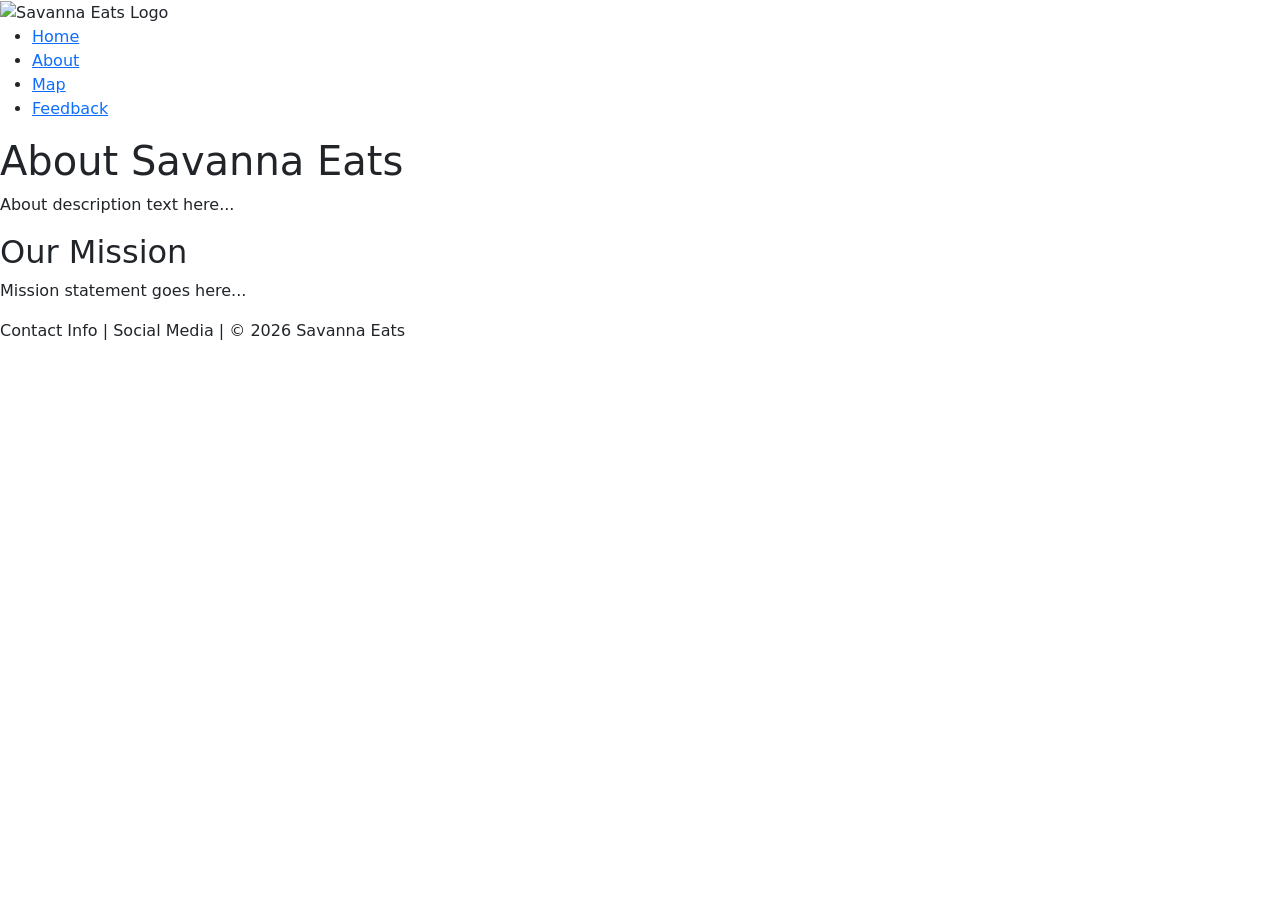
==== about.html @ f12ec69c "Initial commit: Added simple HTML page" ====
<!DOCTYPE html>
<html lang="en">
<head>
  <meta charset="UTF-8">
  <meta name="viewport" content="width=device-width, initial-scale=1.0">
  <title>About Us | Savanna Eats</title>
  <link href="https://cdn.jsdelivr.net/npm/bootstrap@5.3.0/dist/css/bootstrap.min.css" rel="stylesheet"> 
  <link rel="stylesheet" href="style.css">
</head>
<body>
  <header>
     <div class="logo">
  <img src="logo.png.png" alt="Savanna Eats Logo" style="height:40px;">
     </div>
    <nav>
  <ul>
    <li><a href="index.html">Home</a></li>
    <li><a href="about.html">About</a></li>
    <li><a href="Map.html">Map</a></li>
    <li><a href="Feedback.html">Feedback</a></li>
  </ul>
    </nav>

  </header>

  <section class="about">
    <h1>About Savanna Eats</h1>
    <p>About description text here...</p>
    <h2>Our Mission</h2>
    <p>Mission statement goes here...</p>
  </section>

  <footer>
     <p>Contact Info | Social Media | © 2026 Savanna Eats</p>
  </footer>
  <script src="https://cdn.jsdelivr.net/npm/@popperjs/core@2.11.6/dist/umd/popper.min.js"></script> 

<script src="https://cdn.jsdelivr.net/npm/bootstrap@5.3.0/dist/js/bootstrap.min.js"></script> 
</body>
</html>
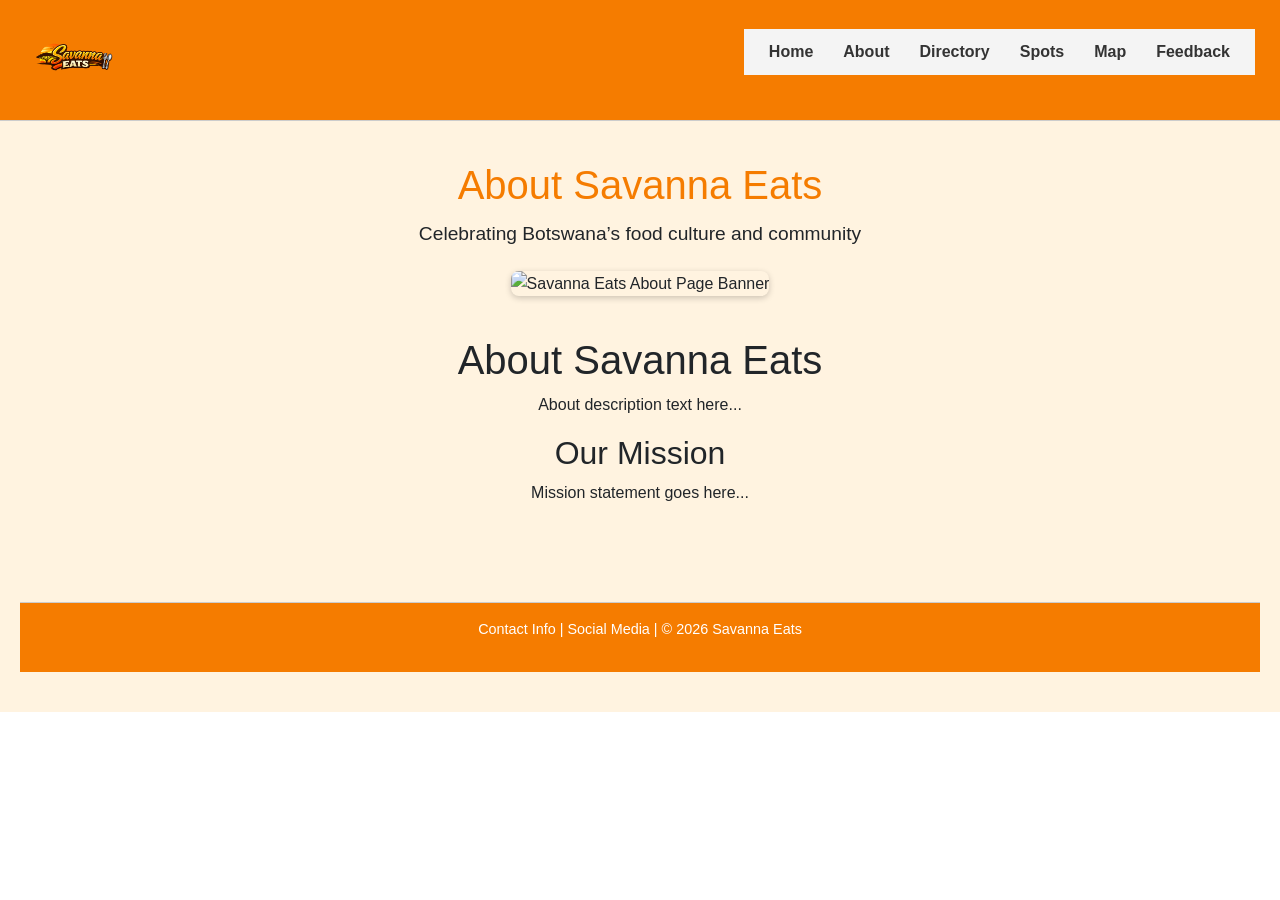
==== commit 0d7e923b: "Update Savanna Eats banner and navigation - Fixed banner section on index and about pages - Added ba" ====
--- a/about.html
+++ b/about.html
@@ -9,19 +9,33 @@
 </head>
 <body>
   <header>
-     <div class="logo">
-  <img src="logo.png.png" alt="Savanna Eats Logo" style="height:40px;">
-     </div>
+    <div class="logo">
+    <img src="Logo.png" alt="Savanna Eats Logo">
+  </div>
     <nav>
   <ul>
     <li><a href="index.html">Home</a></li>
     <li><a href="about.html">About</a></li>
+      <li><a href="Food spots directory.html">Directory</a></li>
+     <li><a href="Food spot.html">Spots</a></li>
     <li><a href="Map.html">Map</a></li>
     <li><a href="Feedback.html">Feedback</a></li>
   </ul>
     </nav>
 
   </header>
+
+  <section class="banner">
+  <div class="banner-content">
+    <h1>About Savanna Eats</h1>
+    <p>Celebrating Botswana’s food culture and community</p>
+    <!-- Removed search bar -->
+  </div>
+
+  <!-- Banner image -->
+  <div class="banner-image">
+    <img src="About banner.png" alt="Savanna Eats About Page Banner">
+  </div>
 
   <section class="about">
     <h1>About Savanna Eats</h1>
@@ -36,5 +50,6 @@
   <script src="https://cdn.jsdelivr.net/npm/@popperjs/core@2.11.6/dist/umd/popper.min.js"></script> 
 
 <script src="https://cdn.jsdelivr.net/npm/bootstrap@5.3.0/dist/js/bootstrap.min.js"></script> 
+ <script src="script.js"></script>
 </body>
 </html>
--- a/style.css
+++ b/style.css
@@ -0,0 +1,347 @@
+* {
+  margin: 0;
+  padding: 0;
+  box-sizing: border-box;
+}
+
+/* General Page Setup */
+body {
+  font-family: Arial, sans-serif;
+  line-height: 1.6;
+  padding: 0;
+  margin: 0;
+}
+
+/* Header */
+header {
+  display: flex;
+  justify-content: space-between;
+  align-items: center;
+  background-color: #f57c00;
+  color: white;
+  padding: 10px 25px;
+  flex-wrap: wrap;
+  border-bottom: 1px solid #ccc;
+}
+
+.logo img {
+  width: 100px;   /* square width */
+  height: 100px;  /* square height */
+  object-fit: contain; /* keeps proportions inside the square */
+  display: block;
+}
+
+nav ul {
+  list-style: none;
+  display: flex;
+  justify-content: flex-end; /* moves links to the right */
+  background-color: #f4f4f4;
+  padding: 10px;
+}
+
+nav ul li {
+  margin: 0 15px;
+}
+
+nav ul li a {
+  text-decoration: none;
+  color: #333;
+  font-weight: bold;
+}
+
+
+/* Banner / Hero Section */
+.banner {
+  text-align: center;
+  padding: 40px 20px;
+  background-color: #fff3e0;
+}
+
+.banner-content h1 {
+  color: #f57c00;
+  font-size: 2.5rem;
+  margin-bottom: 10px;
+}
+
+.banner-content p {
+  font-size: 1.2rem;
+  margin-bottom: 20px;
+}
+
+.banner-image img {
+  max-width: 100%;
+  height: auto;
+  border-radius: 8px;
+  box-shadow: 0 2px 6px rgba(0,0,0,0.2);
+}
+
+.search-bar {
+  margin-top: 15px;
+  display: flex;
+  justify-content: center;
+  flex-wrap: wrap;
+  gap: 10px;
+}
+
+.search-bar input {
+  padding: 10px;
+  width: 300px;
+  max-width: 80%;
+  border: 1px solid #ccc;
+  border-radius: 5px;
+}
+
+.search-bar button {
+  background-color: #f57c00;
+  color: white;
+  border: none;
+  padding: 10px 20px;
+  border-radius: 5px;
+  cursor: pointer;
+}
+
+.search-bar button:hover {
+  background-color: #e65100;
+}
+
+.tagline {
+  font-style: italic;
+  color: #555;
+}
+
+/* Featured Section */
+.featured {
+  padding: 40px 20px;
+  text-align: center;
+}
+
+.featured h2 {
+  margin-bottom: 30px;
+}
+
+.cards {
+  display: flex;
+  justify-content: center;
+  flex-wrap: wrap;
+  gap: 20px;
+}
+
+.card {
+  background-color: #fff3e0;
+  border-radius: 10px;
+  padding: 20px;
+  width: 250px;
+  box-shadow: 0 2px 5px rgba(0,0,0,0.1);
+}
+
+.card img {
+  width: 100%;
+  border-radius: 10px;
+  margin-bottom: 10px;
+}
+
+.card button {
+  background-color: #f57c00;
+  color: white;
+  border: none;
+  padding: 8px 15px;
+  border-radius: 5px;
+  cursor: pointer;
+}
+
+.card button:hover {
+  background-color: #e65100;
+}
+
+/* Section Layouts */
+section {
+  padding: 40px 20px;
+}
+
+.featured, .about, .directory, .spot-details, .map-page, .feedback {
+  max-width: 1200px;
+  margin: auto;
+}
+
+/* Cards (for food spots) */
+.cards {
+  display: flex;
+  gap: 20px;
+  flex-wrap: wrap;
+  justify-content:center;
+}
+
+.card {
+  border: 1px solid #ccc;
+  padding: 15px;
+  width: 250px;
+  text-align: center;
+}
+
+/* Forms (Feedback Page) */
+form {
+  display: flex;
+  flex-direction: column;
+  gap: 15px;
+  max-width: 500px;
+  margin: auto;
+}
+form {
+  max-width: 500px;
+  margin: auto;
+  padding: 20px;
+  background: #fff;
+  border: 1px solid #ddd;
+  border-radius: 8px;
+  box-shadow: 0 4px 8px rgba(0,0,0,0.05);
+}
+
+/* Form heading */
+form h2 {
+  text-align: center;
+  color: #584a02; /* deep green */
+  margin-bottom: 20px;
+}
+
+/* Labels */
+label {
+  display: block;
+  margin-bottom: 8px;
+  font-weight: bold;
+  color: #333;
+}
+
+/* Inputs, selects, textareas */
+input[type="text"],
+input[type="email"],
+select,
+textarea {
+  width: 100%;
+  padding: 10px;
+  margin-bottom: 15px;
+  border: 1px solid #ccc;
+  border-radius: 6px;
+  font-size: 1em;
+  transition: border-color 0.3s, box-shadow 0.3s;
+}
+
+/* Focus effect */
+input:focus,
+select:focus,
+textarea:focus {
+  border-color: #ff9800; /* warm orange accent */
+  box-shadow: 0 0 5px rgba(255,152,0,0.5);
+  outline: none;
+}
+
+/* Submit button */
+button {
+  background: #f39f03; /* deep green */
+  color: #fff;
+  padding: 12px 20px;
+  border: none;
+  border-radius: 6px;
+  font-size: 1em;
+  cursor: pointer;
+  transition: background 0.3s;
+  width: 100%;
+}
+
+button:hover {
+  background: #1b5e20; /* darker green on hover */
+}
+
+/* Success message popup */
+.success-message {
+  display: none; /* hidden by default */
+  max-width: 500px;
+  margin: 20px auto;
+  padding: 15px;
+  background: #e8f5e9; /* light green background */
+  border: 1px solid #2e7d32;
+  border-radius: 6px;
+  color: #2e7d32;
+  font-weight: bold;
+  text-align: center;
+}
+
+input, textarea, button {
+  padding: 10px;
+  border: 1px solid #ccc;
+}
+
+/* Footer */
+footer {
+  background-color: #f57c00;
+  color: white;
+  text-align: center;
+  padding: 15px;
+  border-top: 1px solid #ccc;
+  margin-top: 40px;
+  font-size: 0.9em;
+}
+
+/* Responsive Design */
+@media (max-width: 768px) {
+  header{
+    flex-direction: column;
+    text-align: center;
+  }
+
+  nav ul {
+    flex-direction: column;
+    gap: 10px;
+    margin-top: 10px;
+    align-items: center;
+  }
+  
+   .banner h1 {
+    font-size: 1.5em;
+  }
+
+  .cards {
+    flex-direction: column;
+    align-items: center;
+  }
+
+  .card {
+    width: 90%;
+  }
+}
+
+  @media (max-width: 480px) {
+  .banner h1 {
+    font-size: 1.2em;
+  }
+
+  .search-bar input {
+    width: 90%;
+  }
+
+  .search-bar button {
+    width: 90%;
+  }
+
+  footer {
+    font-size: 0.9em;
+  }
+}
+  
+  /* Demo borders to visualize collapse */
+.col-md-8 {
+  border: 2px solid #f57c00;   /* orange border for main content */
+  background-color: #8c5d11;   /* light background */
+  padding: 15px;
+}
+
+.col-md-4 {
+  border: 2px solid #4e342e;   /* brown border for sidebar */
+  background-color: #e0f7fa;   /* light teal background */
+  padding: 15px;
+}
+
+/* Row visualization */
+.row {
+  margin-bottom: 20px;
+}
+
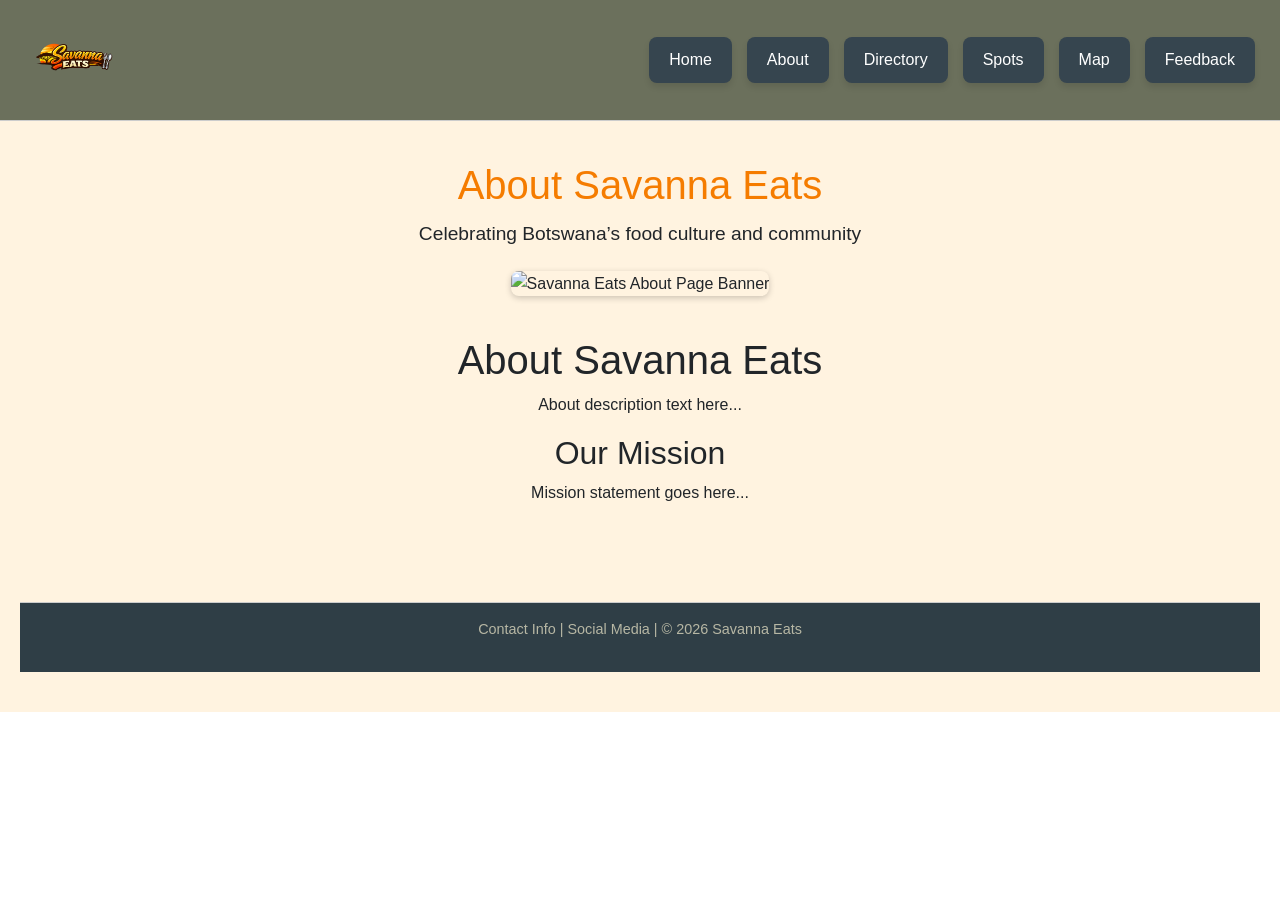
==== commit c7941d30: "Updated the navigation links" ====
--- a/about.html
+++ b/about.html
@@ -12,16 +12,14 @@
     <div class="logo">
     <img src="Logo.png" alt="Savanna Eats Logo">
   </div>
-    <nav>
-  <ul>
-    <li><a href="index.html">Home</a></li>
-    <li><a href="about.html">About</a></li>
-      <li><a href="Food spots directory.html">Directory</a></li>
-     <li><a href="Food spot.html">Spots</a></li>
-    <li><a href="Map.html">Map</a></li>
-    <li><a href="Feedback.html">Feedback</a></li>
-  </ul>
-    </nav>
+    <nav class="main-nav">
+  <a href="index.html" class="nav-box">Home</a>
+  <a href="about.html" class="nav-box">About</a>
+  <a href="Food spots directory.html" class="nav-box">Directory</a>
+  <a href="Food spot.html" class="nav-box">Spots</a>
+  <a href="Map.html" class="nav-box">Map</a>
+  <a href="Feedback.html" class="nav-box">Feedback</a>
+</nav>
 
   </header>
 
--- a/style.css
+++ b/style.css
@@ -17,8 +17,8 @@
   display: flex;
   justify-content: space-between;
   align-items: center;
-  background-color: #f57c00;
-  color: white;
+  background-color: #6b705c;
+  color: #f0efeb;
   padding: 10px 25px;
   flex-wrap: wrap;
   border-bottom: 1px solid #ccc;
@@ -49,6 +49,45 @@
   font-weight: bold;
 }
 
+/* Navigation Container */
+.main-nav {
+  display: flex;
+  gap: 15px; /* Space between the boxes */
+  flex-wrap: wrap; /* Allows boxes to wrap on smaller screens */
+  padding: 15px 0;
+}
+
+/* The Individual Charcoal Boxes */
+.nav-box {
+  background-color: #36454F; /* Charcoal */
+  color: #ffffff; /* White text */
+  text-decoration: none;
+  padding: 10px 20px;
+  border-radius: 8px; /* Rounded corners */
+  font-weight: 500;
+  transition: all 0.3s ease; /* Makes the shrinking smooth */
+  display: inline-block;
+  box-shadow: 0 4px 6px rgba(0,0,0,0.1); 
+}
+
+/* Stop text from changing color when hovered */
+.nav-box:hover, .nav-box:focus {
+  color: #ffffff; 
+}
+
+/* Hover Effect: Shrink the box */
+.nav-box:hover {
+  transform: scale(0.85); /* Shrinks to 85% */
+  opacity: 0.9;
+}
+
+/* Active/Clicked State: Twilight Blue */
+.nav-box.active {
+  background-color: #2c4c7c; /* Twilight Blue */
+  transform: scale(1); /* Ensures the active box stays full size */
+  box-shadow: 0 0 12px rgba(44, 76, 124, 0.6); /* Twilight blue glow */
+}
+
 
 /* Banner / Hero Section */
 .banner {
@@ -69,11 +108,35 @@
 }
 
 .banner-image img {
-  max-width: 100%;
-  height: auto;
+  width: 100%;          /* fills the entire width */
+  height: 400px;        /* default desktop height */
+  object-fit: cover;    /* crops nicely without distortion */
   border-radius: 8px;
   box-shadow: 0 2px 6px rgba(0,0,0,0.2);
 }
+
+/* Tablet screens */
+@media (max-width: 992px) {
+  .banner-image img {
+    height: 300px;      
+  }
+}
+
+/* Mobile screens */
+@media (max-width: 600px) {
+  .banner-image img {
+    height: 200px;      
+  }
+
+  .banner-content h1 {
+    font-size: 1.8rem;
+  }
+
+  .search-bar input {
+    width: 200px;     
+  }
+}
+
 
 .search-bar {
   margin-top: 15px;
@@ -152,6 +215,72 @@
 .card button:hover {
   background-color: #e65100;
 }
+
+.featured-spots {
+  text-align: center;
+  padding: 40px 20px;
+}
+
+.featured-spots h2 {
+  color: #f57c00;
+  margin-bottom: 30px;
+}
+
+.spots-container {
+  display: flex;
+  justify-content: center;
+  gap: 20px;
+  flex-wrap: wrap; /* allows wrapping on smaller screens */
+}
+
+.spot-card {
+  background: #fff;
+  border-radius: 8px;
+  box-shadow: 0 2px 6px rgba(0,0,0,0.1);
+  width: 280px;
+  text-align: left;
+  overflow: hidden;
+  transition: transform 0.2s;
+}
+
+.spot-card:hover {
+  transform: translateY(-5px);
+}
+
+.spot-card img {
+  width: 100%;
+  height: 120px;
+  object-fit: cover;
+}
+
+.spot-info {
+  padding: 15px;
+}
+
+.spot-label {
+  font-size: 0.9rem;
+  color: #777;
+}
+
+.spot-name {
+  margin: 10px 0;
+  font-size: 1.2rem;
+  color: #333;
+}
+
+.btn-view {
+  background: #f57c00;
+  color: #fff;
+  border: none;
+  padding: 8px 15px;
+  border-radius: 4px;
+  cursor: pointer;
+}
+
+.btn-view:hover {
+  background: #ff9800;
+}
+
 
 /* Section Layouts */
 section {
@@ -272,8 +401,8 @@
 
 /* Footer */
 footer {
-  background-color: #f57c00;
-  color: white;
+  background-color: #2f3e46;
+  color: #b7b7a4;
   text-align: center;
   padding: 15px;
   border-top: 1px solid #ccc;
@@ -345,3 +474,176 @@
   margin-bottom: 20px;
 }
 
+/* Leaflet Map Styling */
+#map { 
+    height: 500px; 
+    width: 100%;   
+    border-radius: 8px;
+    box-shadow: 0 4px 8px rgba(0,0,0,0.1);
+    z-index: 1; /* Keeps the map underneath your dropdown menus if you add them later */
+}
+
+.directory {
+  text-align: center;
+  padding: 40px 20px;
+}
+
+.directory h2 {
+  color: #f57c00;
+  margin-bottom: 30px;
+}
+
+#directory-container {
+  display: flex;
+  flex-direction: column;
+  gap: 20px;
+  align-items: center;
+}
+
+.listing .card {
+  width: 100%;
+  max-width: 700px;
+  border-radius: 8px;
+  transition: transform 0.2s;
+}
+
+.listing .card:hover {
+  transform: translateY(-3px);
+}
+
+.listing .card-body {
+  padding: 20px;
+}
+
+.btn-group {
+  display: flex;
+  gap: 10px;
+}
+
+#savannaMap {
+  height: 450px;
+  width: 100%;
+  border-radius: 8px;
+  margin-top: 40px;
+}
+
+.foodspot-container {
+  display: flex;
+  gap: 40px;             
+  align-items: flex-start;
+  margin: 40px auto;
+  max-width: 1200px;     
+}
+
+.foodspot-left {
+  flex: 1;
+}
+.photo-gallery {
+  display: flex;
+  gap: 10px;
+  flex-wrap: wrap;
+  margin-bottom: 15px;
+}
+
+.photo-gallery img {
+  width: 80px;
+  height: 80px;
+  object-fit: cover;
+  border-radius: 6px;
+  box-shadow: 0 2px 4px rgba(0,0,0,0.1);
+}
+
+.menu-list {
+  list-style: none;
+  padding: 0;
+  margin: 0;
+}
+
+.menu-list li {
+  background: #fff8f0;
+  margin-bottom: 6px;
+  padding: 6px 10px;
+  border-radius: 4px;
+  font-size: 0.9rem;
+  color: #333;
+  box-shadow: 0 1px 3px rgba(0,0,0,0.05);
+}
+
+
+.foodspot-right {
+  flex: 1;
+}
+
+.foodspot-right h2 {
+  color: #f57c00;
+  margin-bottom: 15px;
+}
+
+.foodspot-right p {
+  margin-bottom: 10px;
+  font-size: 0.95rem;
+  color: #333;
+}
+
+.description-section,
+.view-section {
+  margin-bottom: 20px;
+}
+
+.description-section h3,
+.view-section h3 {
+  font-size: 1rem;
+  color: #444;
+  margin-bottom: 8px;
+}
+
+.view-input {
+  width: 100%;
+  min-height: 100px;
+  padding: 10px;
+  border: 1px solid #ccc;
+  border-radius: 6px;
+  font-family: Arial, sans-serif;
+  font-size: 0.95rem;
+  resize: vertical;
+}
+
+.view-input:focus {
+  border-color: #f57c00;
+  outline: none;
+  box-shadow: 0 0 5px rgba(245, 124, 0, 0.4);
+}
+
+
+.foodspot-left > div,
+.foodspot-right > * {
+  margin-bottom: 20px;   
+}
+
+/* Button styling */
+.btn-visit {
+  background: #f57c00;
+  color: #fff;
+  border: none;
+  padding: 10px 20px;
+  border-radius: 6px;
+  cursor: pointer;
+}
+
+.btn-visit:hover {
+  background: #ff9800;
+}
+
+/* Responsive rule for mobile */
+@media (max-width: 768px) {
+  .foodspot-container {
+    flex-direction: column;  
+    gap: 20px;
+  }
+
+  .foodspot-left,
+  .foodspot-right {
+    flex: none;
+    width: 100%;             
+  }
+}
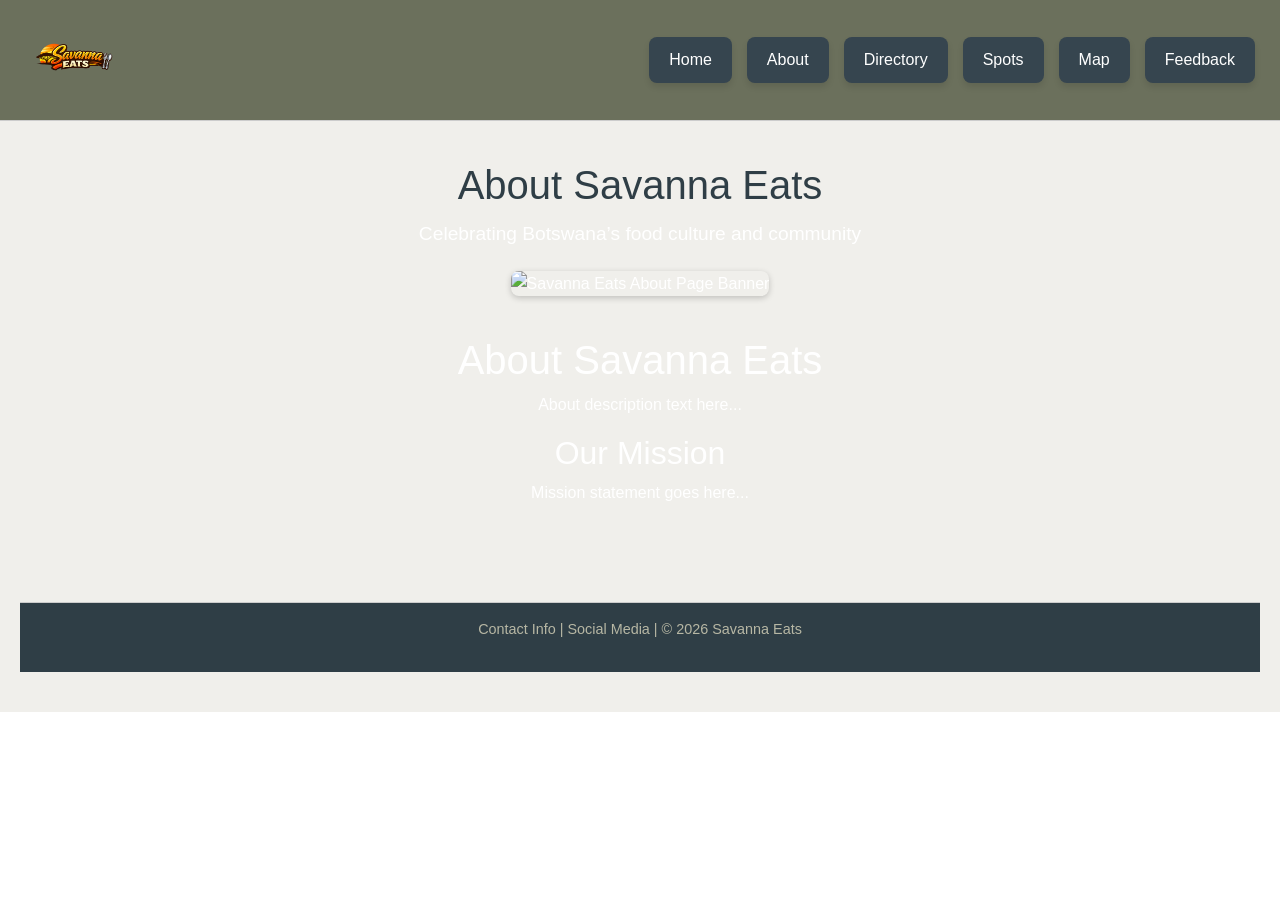
==== commit fa972f0c: "Changed the navigation color and style to look new" ====
--- a/about.html
+++ b/about.html
@@ -7,7 +7,7 @@
   <link href="https://cdn.jsdelivr.net/npm/bootstrap@5.3.0/dist/css/bootstrap.min.css" rel="stylesheet"> 
   <link rel="stylesheet" href="style.css">
 </head>
-<body>
+<body class="bg-about">
   <header>
     <div class="logo">
     <img src="Logo.png" alt="Savanna Eats Logo">
--- a/style.css
+++ b/style.css
@@ -93,11 +93,11 @@
 .banner {
   text-align: center;
   padding: 40px 20px;
-  background-color: #fff3e0;
+  background-color: #f0efeb;
 }
 
 .banner-content h1 {
-  color: #f57c00;
+  color: #2f3e46;
   font-size: 2.5rem;
   margin-bottom: 10px;
 }
@@ -150,13 +150,15 @@
   padding: 10px;
   width: 300px;
   max-width: 80%;
-  border: 1px solid #ccc;
+  border: 1px solid #6b705c;
   border-radius: 5px;
+  background-color: #f0efeb;
+  color: #2f3e46;
 }
 
 .search-bar button {
-  background-color: #f57c00;
-  color: white;
+  background-color: #6b705c;
+  color: #ffffff;
   border: none;
   padding: 10px 20px;
   border-radius: 5px;
@@ -164,7 +166,7 @@
 }
 
 .search-bar button:hover {
-  background-color: #e65100;
+  background-color: #2f3e46;
 }
 
 .tagline {
@@ -204,16 +206,16 @@
 }
 
 .card button {
-  background-color: #f57c00;
-  color: white;
-  border: none;
+  background-color: #f0efeb;
+  color: #2f3e46;
+  border: 1px solid #6b705c;
   padding: 8px 15px;
   border-radius: 5px;
   cursor: pointer;
 }
 
 .card button:hover {
-  background-color: #e65100;
+  background-color: #1c1c1c;
 }
 
 .featured-spots {
@@ -222,7 +224,7 @@
 }
 
 .featured-spots h2 {
-  color: #f57c00;
+  color: #ffffff;
   margin-bottom: 30px;
 }
 
@@ -234,7 +236,8 @@
 }
 
 .spot-card {
-  background: #fff;
+  background: #f0efeb;
+  border: 1px solid #6b705c;
   border-radius: 8px;
   box-shadow: 0 2px 6px rgba(0,0,0,0.1);
   width: 280px;
@@ -265,12 +268,12 @@
 .spot-name {
   margin: 10px 0;
   font-size: 1.2rem;
-  color: #333;
+  color: #2f3e46;
 }
 
 .btn-view {
-  background: #f57c00;
-  color: #fff;
+  background: #6b705c;
+  color: #ffffff;
   border: none;
   padding: 8px 15px;
   border-radius: 4px;
@@ -278,7 +281,7 @@
 }
 
 .btn-view:hover {
-  background: #ff9800;
+  background: #7c836d;
 }
 
 
@@ -358,15 +361,15 @@
 input:focus,
 select:focus,
 textarea:focus {
-  border-color: #ff9800; /* warm orange accent */
+  border-color: #a5a58d; /* warm orange accent */
   box-shadow: 0 0 5px rgba(255,152,0,0.5);
   outline: none;
 }
 
 /* Submit button */
 button {
-  background: #f39f03; /* deep green */
-  color: #fff;
+  background: #6b705c; /* deep green */
+  color: #ffffff;
   padding: 12px 20px;
   border: none;
   border-radius: 6px;
@@ -489,7 +492,7 @@
 }
 
 .directory h2 {
-  color: #f57c00;
+  color: #2f3e46;
   margin-bottom: 30px;
 }
 
@@ -575,7 +578,7 @@
 }
 
 .foodspot-right h2 {
-  color: #f57c00;
+  color: #2f3e46;
   margin-bottom: 15px;
 }
 
@@ -609,7 +612,7 @@
 }
 
 .view-input:focus {
-  border-color: #f57c00;
+  border-color: #a5a58d; /* warm orange accent */
   outline: none;
   box-shadow: 0 0 5px rgba(245, 124, 0, 0.4);
 }
@@ -622,7 +625,7 @@
 
 /* Button styling */
 .btn-visit {
-  background: #f57c00;
+  background: #6b705c;
   color: #fff;
   border: none;
   padding: 10px 20px;
@@ -631,7 +634,7 @@
 }
 
 .btn-visit:hover {
-  background: #ff9800;
+  background: #1b5e20;
 }
 
 /* Responsive rule for mobile */
@@ -647,3 +650,45 @@
     width: 100%;             
   }
 }
+
+/* 1. Base rules for ALL backgrounds */
+body {
+    /* Ensures the image scales perfectly to fit mobile, tablet, and desktop */
+    background-size: cover;
+    
+    /* Keeps the most important part of the image centered */
+    background-position: center center;
+    
+    /* Optional but highly recommended: Keeps the background fixed while the user scrolls! */
+    background-attachment: fixed;
+    
+    background-repeat: no-repeat;
+    
+    /* Ensures your main text color is white so it shows up against the background */
+    color: #ffffff; 
+}
+
+/* 2. The Readability Overlay */
+/* This adds a semi-transparent dark tint over your image so your text doesn't get lost */
+body {
+    min-height: 100vh; /* Ensures the body always fills the screen */
+    margin: 0;         /* Removes default browser spacing */
+    background-size: cover;
+    background-position: center center;
+    background-attachment: fixed;
+    background-repeat: no-repeat;
+    color: #ffffff; 
+}
+
+/* 3. Your Specific Page Backgrounds */
+/* You will need to replace the 'your-image.jpg' with your actual file names */
+.bg-home { background-image: url('home-savanna.jpg'); }
+.bg-about { background-image: url('about-culture.jpg'); }
+.bg-directory { background-image: url('directory-market.jpg'); }
+.bg-map { background-image: url('map-sunset.jpg'); }
+.bg-feedback { background-image: url('feedback-food.jpg'); }
+
+/* 4. Your Individual Food Spot Backgrounds */
+.bg-spot- { background-image: url('picture.jpg'); }
+.bg-spot-{ background-image: url('picture.jpg'); }
+.bg-spot- { background-image: url('picture.jpg'); }
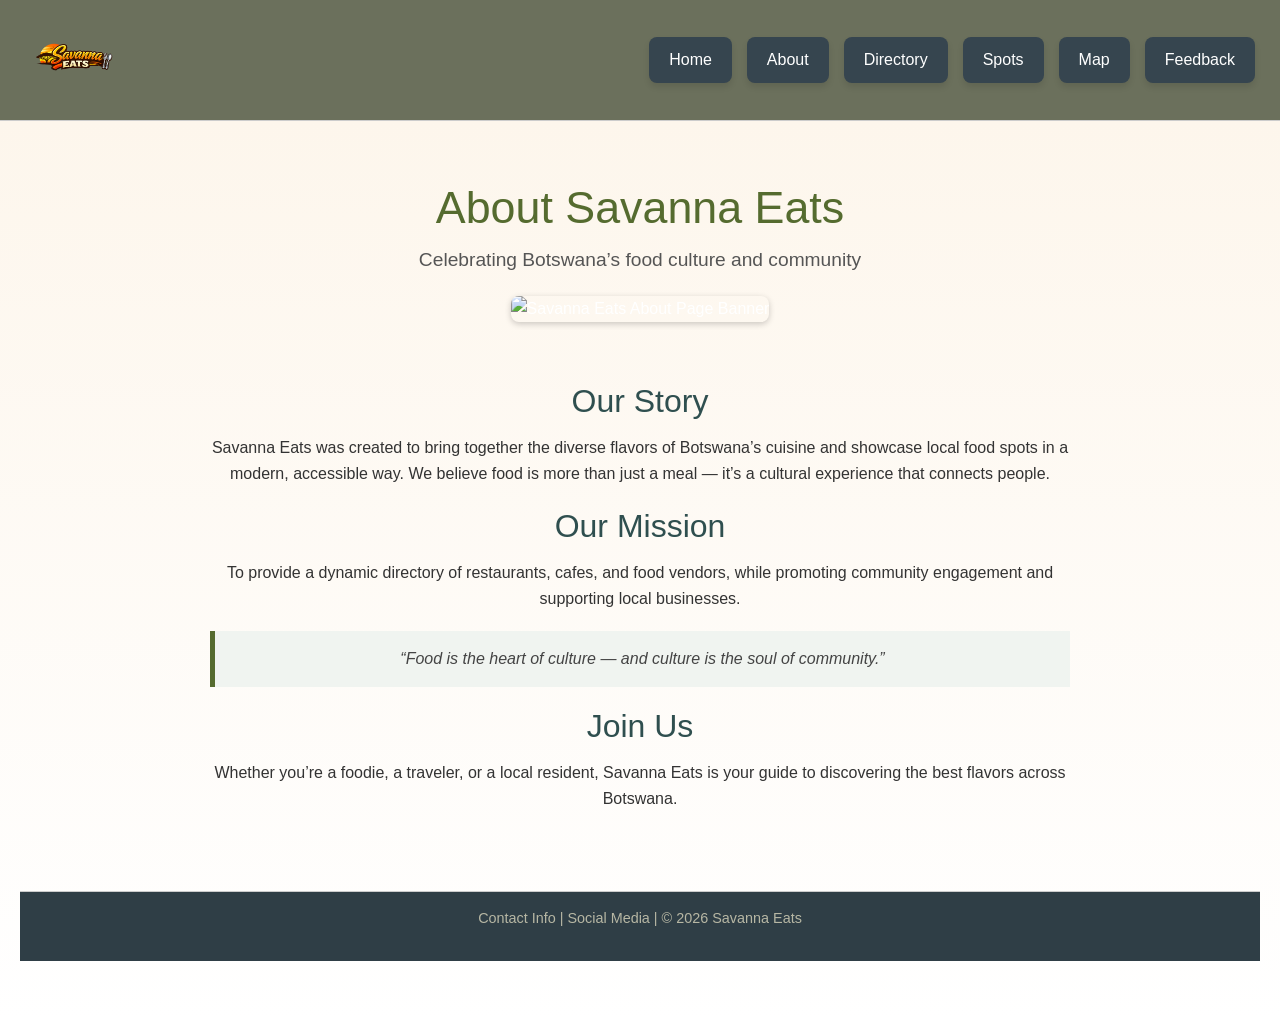
==== commit 619246cb: "Updated the about page and made changes to text colour and added new texts" ====
--- a/about.html
+++ b/about.html
@@ -27,7 +27,6 @@
   <div class="banner-content">
     <h1>About Savanna Eats</h1>
     <p>Celebrating Botswana’s food culture and community</p>
-    <!-- Removed search bar -->
   </div>
 
   <!-- Banner image -->
@@ -35,11 +34,29 @@
     <img src="About banner.png" alt="Savanna Eats About Page Banner">
   </div>
 
-  <section class="about">
-    <h1>About Savanna Eats</h1>
-    <p>About description text here...</p>
+  <section class="about-section">
+    <h2>Our Story</h2>
+    <p>
+      Savanna Eats was created to bring together the diverse flavors of Botswana’s cuisine
+      and showcase local food spots in a modern, accessible way. We believe food is more than
+      just a meal — it’s a cultural experience that connects people.
+    </p>
+
     <h2>Our Mission</h2>
-    <p>Mission statement goes here...</p>
+    <p>
+      To provide a dynamic directory of restaurants, cafes, and food vendors, while promoting
+      community engagement and supporting local businesses.
+    </p>
+
+    <div class="about-highlight">
+      “Food is the heart of culture — and culture is the soul of community.”
+    </div>
+
+    <h2>Join Us</h2>
+    <p>
+      Whether you’re a foodie, a traveler, or a local resident, Savanna Eats is your guide
+      to discovering the best flavors across Botswana.
+    </p>
   </section>
 
   <footer>
--- a/style.css
+++ b/style.css
@@ -293,6 +293,65 @@
 .featured, .about, .directory, .spot-details, .map-page, .feedback {
   max-width: 1200px;
   margin: auto;
+}
+
+/* === About Page Banner === */
+.banner {
+  text-align: center;
+  padding: 60px 20px;
+  background: linear-gradient(to bottom, #fdf6ec, #fff);
+}
+
+.banner-content h1 {
+  color: #556b2f; /* olive green */
+  font-size: 2.8rem;
+  margin-bottom: 10px;
+}
+
+.banner-content p {
+  font-size: 1.2rem;
+  color: #555;
+  margin-bottom: 20px;
+}
+
+
+/* === About Page Main Content === */
+.about-section {
+  max-width: 900px;
+  margin: 40px auto;
+  padding: 20px;
+  line-height: 1.6;
+  color: #333;
+}
+
+.about-section h2 {
+  font-size: 2rem;
+  color: #2f4f4f; /* slate gray */
+  margin-bottom: 15px;
+}
+
+.about-section p {
+  margin-bottom: 20px;
+}
+
+/* === Highlighted Quote/Message === */
+.about-highlight {
+  background-color: #f0f4f0;
+  border-left: 5px solid #556b2f;
+  padding: 15px 20px;
+  margin: 20px 0;
+  font-style: italic;
+  color: #444;
+}
+
+/* === Responsive Rule === */
+@media (max-width: 768px) {
+  .banner-content h1 {
+    font-size: 2rem;
+  }
+  .about-section {
+    padding: 10px;
+  }
 }
 
 /* Cards (for food spots) */
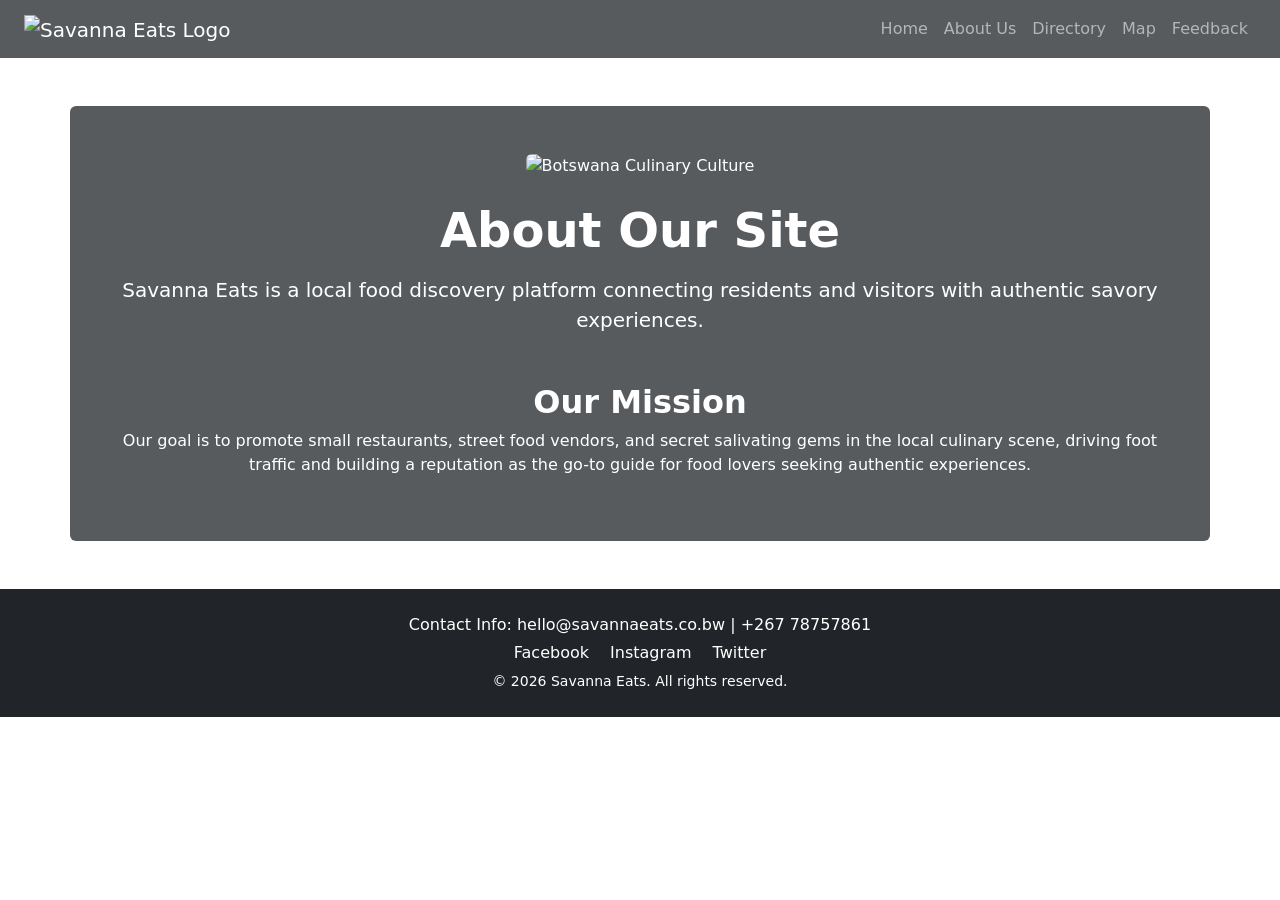
==== commit ed8be961: "Added simple html pages" ====
--- a/about.html
+++ b/about.html
@@ -1,70 +1,69 @@
 <!DOCTYPE html>
 <html lang="en">
 <head>
-  <meta charset="UTF-8">
-  <meta name="viewport" content="width=device-width, initial-scale=1.0">
-  <title>About Us | Savanna Eats</title>
-  <link href="https://cdn.jsdelivr.net/npm/bootstrap@5.3.0/dist/css/bootstrap.min.css" rel="stylesheet"> 
-  <link rel="stylesheet" href="style.css">
+    <meta charset="UTF-8">
+    <meta name="viewport" content="width=device-width, initial-scale=1.0">
+    <title>About Us | Savanna Eats</title>
+    <link href="https://cdn.jsdelivr.net/npm/bootstrap@5.3.0/dist/css/bootstrap.min.css" rel="stylesheet">
+    <link rel="stylesheet" href="styles.css">
 </head>
-<body class="bg-about">
-  <header>
-    <div class="logo">
-    <img src="Logo.png" alt="Savanna Eats Logo">
-  </div>
-    <nav class="main-nav">
-  <a href="index.html" class="nav-box">Home</a>
-  <a href="about.html" class="nav-box">About</a>
-  <a href="Food spots directory.html" class="nav-box">Directory</a>
-  <a href="Food spot.html" class="nav-box">Spots</a>
-  <a href="Map.html" class="nav-box">Map</a>
-  <a href="Feedback.html" class="nav-box">Feedback</a>
-</nav>
+<body>
+    <div class="bg-overlay">
+        
+       <header>
+           <nav class="navbar navbar-expand-lg navbar-dark bg-dark bg-opacity-75" aria-label="Main navigation">
+                <div class="container-fluid px-4"> 
+            
+                    <a class="navbar-brand" href="index.html" aria-label="Savanna Eats Home">
+                        <img src="logo.png" alt="Savanna Eats Logo" style="width: 140px; height: auto; max-width: 100%;">
+                    </a>
+            
+                <button class="navbar-toggler" type="button" data-bs-toggle="collapse" data-bs-target="#navbarNav" aria-controls="navbarNav" aria-expanded="false" aria-label="Toggle navigation">
+                    <span class="navbar-toggler-icon"></span>
+                </button>
+            
+                <div class="collapse navbar-collapse justify-content-end" id="navbarNav">
+                   <ul class="navbar-nav">
+                     <li class="nav-item"><a class="nav-link" href="index.html">Home</a></li>
+                     <li class="nav-item"><a class="nav-link" href="about.html">About Us</a></li>
+                     <li class="nav-item"><a class="nav-link" href="directory.html">Directory</a></li>
+                     <li class="nav-item"><a class="nav-link" href="map.html">Map</a></li>
+                     <li class="nav-item"><a class="nav-link" href="feedback.html">Feedback</a></li>
+                   </ul>
+                </div>
+            
+              </div>
+           </nav>
+        </header>
 
-  </header>
+        <main class="container my-5 bg-dark bg-opacity-75 p-5 rounded text-white" style="flex: 1;">
+            <div class="text-center mb-5">
+                <img src="placeholder-culture-banner.jpg" alt="Botswana Culinary Culture" class="img-fluid rounded mb-4" style="max-height: 300px; width: 100%; object-fit: cover;">
+                <h1 class="display-5 fw-bold">About Our Site</h1>
+                <p class="lead mt-3">Savanna Eats is a local food discovery platform connecting residents and visitors with authentic savory experiences.</p>
+            </div>
+            <div class="text-center mt-5">
+                <h2 class="fw-bold">Our Mission</h2>
+                <p>Our goal is to promote small restaurants, street food vendors, and secret salivating gems in the local culinary scene, driving foot traffic and building a reputation as the go-to guide for food lovers seeking authentic experiences.</p>
+            </div>
+        </main>
 
-  <section class="banner">
-  <div class="banner-content">
-    <h1>About Savanna Eats</h1>
-    <p>Celebrating Botswana’s food culture and community</p>
-  </div>
+        <footer class="text-white text-center py-4 mt-auto bg-dark">
+            <div class="container">
+                <p class="mb-1">Contact Info: hello@savannaeats.co.bw | +267 78757861</p>
+                <p class="mb-1">
+                    <a href="#" class="text-white text-decoration-none me-3" aria-label="Facebook">Facebook</a>
+                    <a href="#" class="text-white text-decoration-none me-3" aria-label="Instagram">Instagram</a>
+                    <a href="#" class="text-white text-decoration-none" aria-label="Twitter">Twitter</a>
+                </p>
+                <small>&copy; 2026 Savanna Eats. All rights reserved.</small>
+            </div>
+        </footer>
 
-  <!-- Banner image -->
-  <div class="banner-image">
-    <img src="About banner.png" alt="Savanna Eats About Page Banner">
-  </div>
-
-  <section class="about-section">
-    <h2>Our Story</h2>
-    <p>
-      Savanna Eats was created to bring together the diverse flavors of Botswana’s cuisine
-      and showcase local food spots in a modern, accessible way. We believe food is more than
-      just a meal — it’s a cultural experience that connects people.
-    </p>
-
-    <h2>Our Mission</h2>
-    <p>
-      To provide a dynamic directory of restaurants, cafes, and food vendors, while promoting
-      community engagement and supporting local businesses.
-    </p>
-
-    <div class="about-highlight">
-      “Food is the heart of culture — and culture is the soul of community.”
     </div>
-
-    <h2>Join Us</h2>
-    <p>
-      Whether you’re a foodie, a traveler, or a local resident, Savanna Eats is your guide
-      to discovering the best flavors across Botswana.
-    </p>
-  </section>
-
-  <footer>
-     <p>Contact Info | Social Media | © 2026 Savanna Eats</p>
-  </footer>
-  <script src="https://cdn.jsdelivr.net/npm/@popperjs/core@2.11.6/dist/umd/popper.min.js"></script> 
-
-<script src="https://cdn.jsdelivr.net/npm/bootstrap@5.3.0/dist/js/bootstrap.min.js"></script> 
- <script src="script.js"></script>
+    
+    <script src="https://cdn.jsdelivr.net/npm/bootstrap@5.3.0/dist/js/bootstrap.bundle.min.js"></script>
+    <script src="data.js"></script>
+    <script src="script.js"></script>
 </body>
-</html>
+</html>
